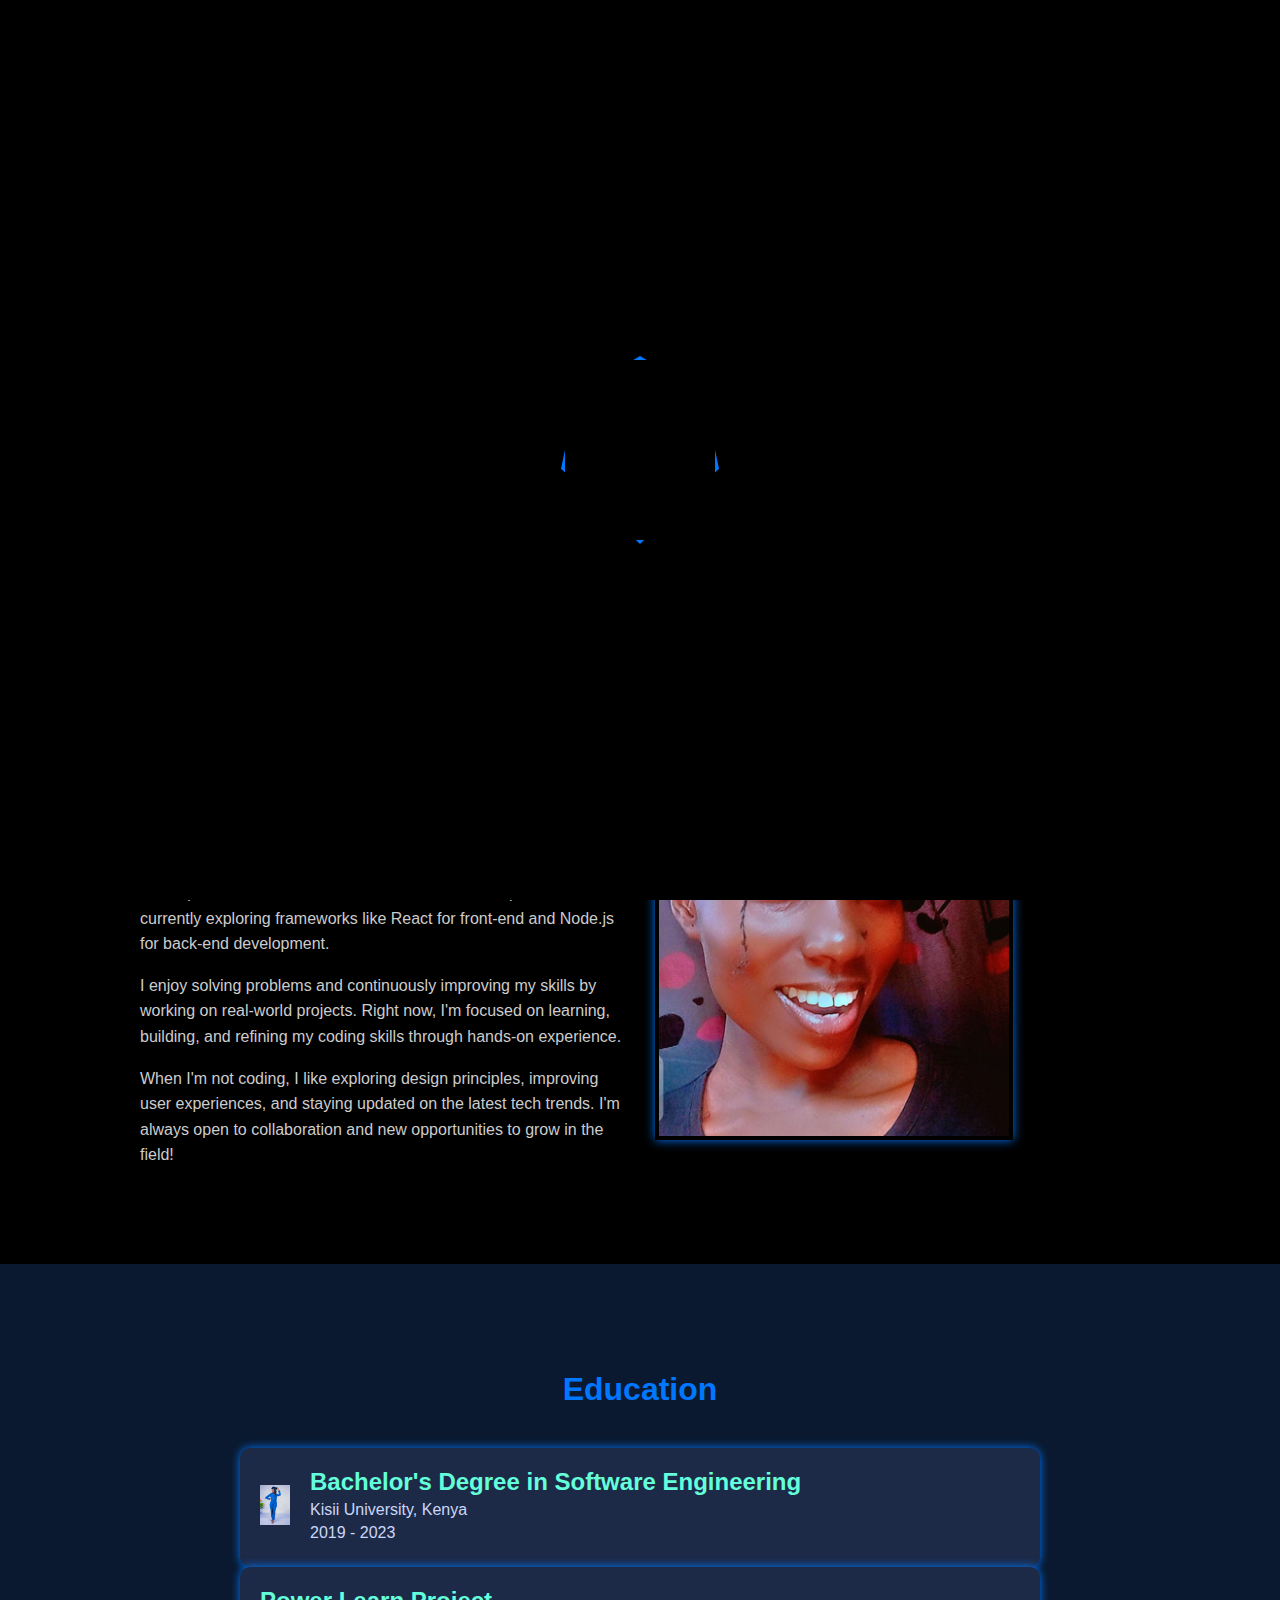
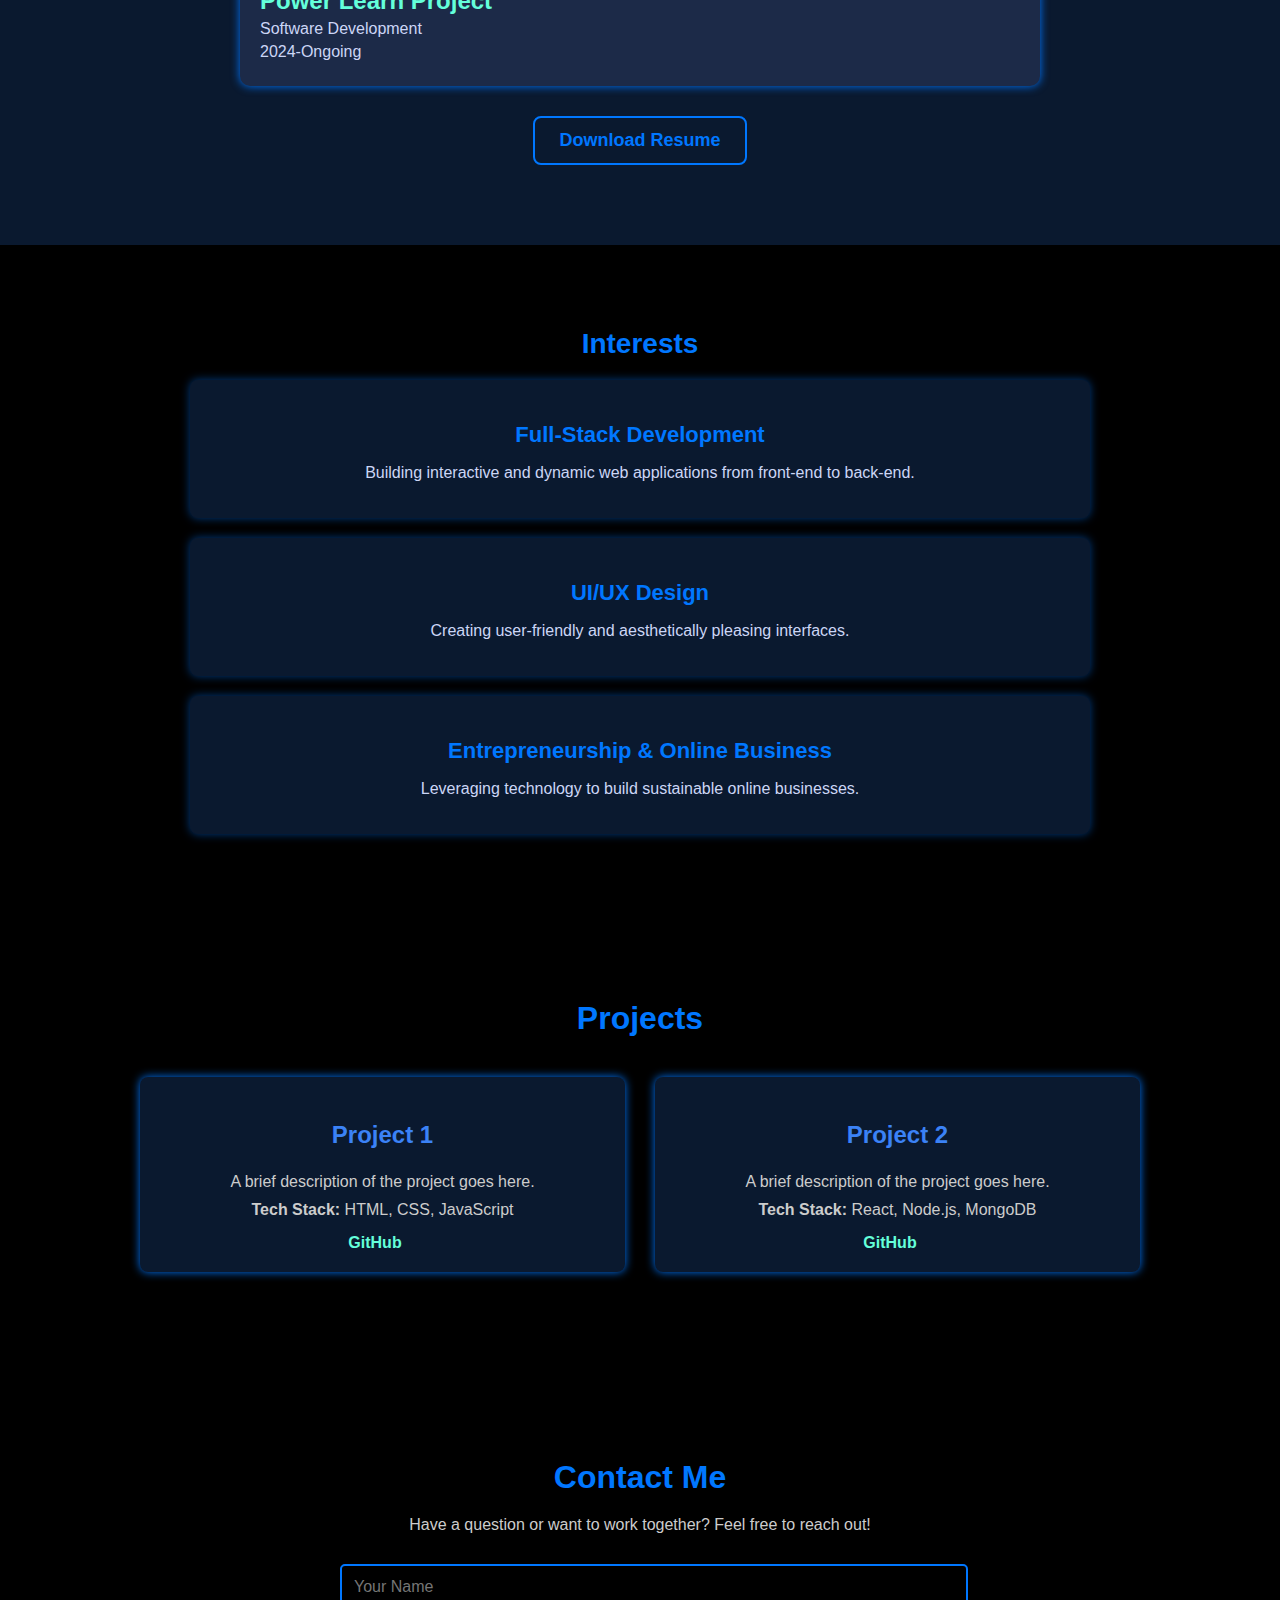
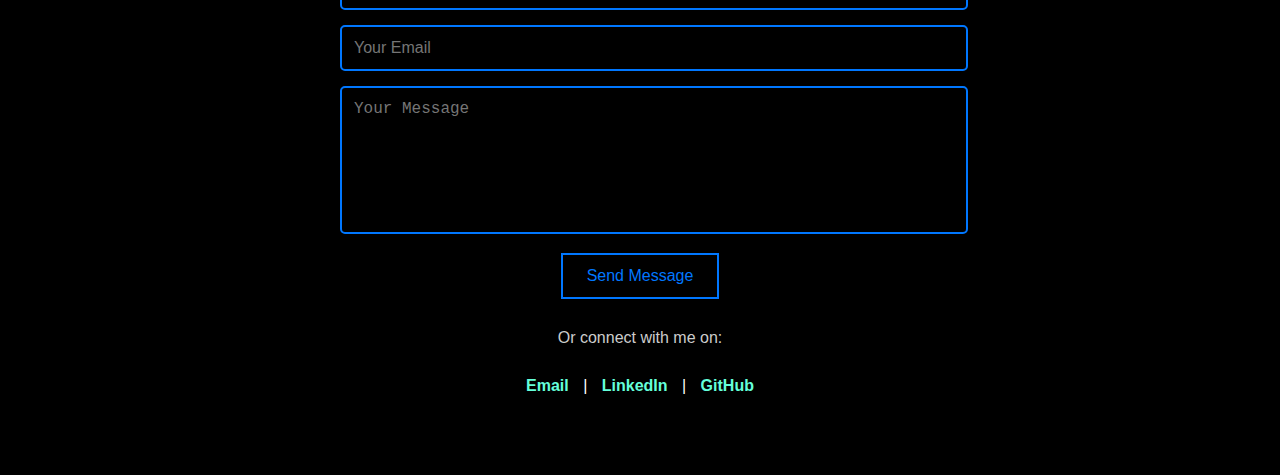
==== my.html @ a8a163e4 "Initial commit - Portfolio Project" ====
<!DOCTYPE html>
<html lang="en">

<head>
    <meta charset="UTF-8">
    <meta name="viewport" content="width=device-width, initial-scale=1.0">
    <title>My Portfolio</title>
    <link rel="stylesheet" href="my.css">
</head>

<body>
    <!-- Preloader Animation -->
    <div class="container">
        <div class="shield"></div>
        <div class="letter">M</div>
    </div>

    <!-- Main Content (Initially hidden) -->
    <div class="homepage-content">
        <header>
            <div class="logo">
                <div class="shield-logo">
                    <div class="letter">M</div>
                </div>
            </div>
            <nav>
                <ul>
                    <li><a href="#about">About</a></li>
                    <li><a href="#Education">Education</a></li>
                    <li><a href="#Interests">Interests</a></li>
                    <li><a href="#Projects">Projects</a></li>
                    <li><a href="#contact">Contact</a></li>
                </ul>
            </nav>
            <a href="MILLICENT CV.pdf" class="resume-btn" download>Resume</a>

        </header>

        <main>
            <section class="hero">
                <p>Hi, my name is</p>
                <h1>Millicent Anyango</h1>
                <h2>Building the Future of the Web.<br>Im learning to build things for the web.</h2>
                <p class="description">Aspiring full-stack developer passionate about creating seamless, innovative,
                    and
                    user-friendly digital experiences.</p>
                <a href="#contact" class="cta-btn">Let's Work Together</a>


            </section>
        </main>
    </div>

    <section id="about">
        <div class="about-container">

            <div class="about-text">
                <h2>About Me</h2>
                <p>I'm an aspiring full-stack developer passionate about building functional and visually appealing web
                    applications. My journey into development started with HTML, CSS, and JavaScript, and I'm currently
                    exploring frameworks like React for front-end and Node.js for back-end development.</p>
                <p>I enjoy solving problems and continuously improving my skills by working on real-world projects.
                    Right now, I'm focused on learning, building, and refining my coding skills through hands-on
                    experience.</p>
                <p>When I'm not coding, I like exploring design principles, improving user experiences, and staying
                    updated on the latest tech trends. I'm always open to collaboration and new opportunities to grow in
                    the field!</p>
            </div>

            <div class="image-container">
                <img src="my pictures/my face.jpg" alt="Profile picture of Millicent Anyango" class="styled-image">
            </div>
        </div>
    </section>

    <section id="education">
        <div class="education-container">
            <h2>Education</h2>
            <div class="education-entry">
                <div class="edu-icon">
                    <img src="my pictures/grad.jpg" alt="Graduation Cap">
                </div>
                <div class="edu-text">
                    <h3>Bachelor's Degree in Software Engineering</h3>
                    <p>Kisii University, Kenya</p>
                    <p>2019 - 2023</p>
                </div>
            </div>

            <div class="education-entry">

                <div class="edu-text">
                    <h3>Power Learn Project</h3>
                    <p> Software Development</p>
                    <p>2024-Ongoing</p>
                </div>
            </div>

            <div class="resume-container">
                <a href="MILLICENT_CV.pdf" class="resume-btn" download>Download Resume</a>
            </div>
        </div>
    </section>

    <section id="interests">
        <div class="interests-container">
            <h2>Interests</h2>

            <div class="interests-list">
                <div class="interest-item">
                    <h3>Full-Stack Development</h3>
                    <p>Building interactive and dynamic web applications from front-end to back-end.</p>
                </div>

                <div class="interest-item">
                    <h3>UI/UX Design</h3>
                    <p>Creating user-friendly and aesthetically pleasing interfaces.</p>
                </div>


                <div class="interest-item">
                    <h3>Entrepreneurship & Online Business</h3>
                    <p>Leveraging technology to build sustainable online businesses.</p>
                </div>
            </div>
        </div>
    </section>

    <section id="projects">
        <div class="projects-container">
            <h2>Projects</h2>
            <div class="projects-grid">
                <div class="project-card">
                    <h3>Project 1</h3>
                    <p>A brief description of the project goes here.</p>
                    <p><strong>Tech Stack:</strong> HTML, CSS, JavaScript</p>
                    <div class="project-links">
                        <a href="#" class="btn" target="_blank">GitHub</a>
                    </div>
                </div>

                <div class="project-card">
                    <h3>Project 2</h3>
                    <p>A brief description of the project goes here.</p>
                    <p><strong>Tech Stack:</strong> React, Node.js, MongoDB</p>
                    <div class="project-links">
                        <a href="#" class="btn" target="_blank">GitHub</a>
                    </div>
                </div>
            </div>
        </div>
    </section>



    <section id="contact">
        <div class="contact-container">
            <h2>Contact Me</h2>
            <p>Have a question or want to work together? Feel free to reach out!</p>

            <form action="https://formspree.io/f/xblgzrqj" method="POST">

                <div class="input-group">
                    <input type="text" name="name" placeholder="Your Name" required>
                </div>
                <div class="input-group">
                    <input type="email" name="email" placeholder="Your Email" required>
                </div>
                <div class="input-group">
                    <textarea name="message" placeholder="Your Message" required></textarea>
                </div>
                <button type="submit" class="contact-btn">Send Message</button>
            </form>

            <div class="contact-links">
                <p>Or connect with me on:</p>
                <a href="mailto:your@email.com">Email</a> |
                <a href="https://www.linkedin.com/in/yourprofile" target="_blank">LinkedIn</a> |
                <a href="https://github.com/yourgithub" target="_blank">GitHub</a>
            </div>
        </div>
    </section>




</body>

</html>
---- my.css ----
/* Body and background settings */
body {
    background-color: #000000;
    /* Main background color */
    color: #ffffff;
    /* White text color for contrast */
    font-family: Arial, sans-serif;
    margin: 0;
    padding: 0;
}

/* Preloader Styles */
.container {
    position: fixed;
    top: 0;
    left: 0;
    width: 100%;
    height: 100%;
    display: flex;
    justify-content: center;
    align-items: center;
    background-color: #000000;
    /* Black background */
    z-index: 9999;
    opacity: 1;
    animation: fadeOutLogo 6s forwards;
}

.shield {
    width: 150px;
    height: 180px;
    background: transparent;
    position: relative;
    clip-path: polygon(50% 0%, 90% 20%, 100% 60%, 50% 100%, 0% 60%, 10% 20%);
    border: 4px solid #0077FF;
    /* Blue border */
    display: flex;
    justify-content: center;
    align-items: center;
    animation: rotateShape 2s ease-in-out forwards;
}

.letter {
    position: absolute;
    font-size: 50px;
    font-weight: bold;
    color: #0077FF;
    /* Blue color for the letter */
    text-align: center;
    opacity: 0;
    animation: fadeIn 2s 2s forwards;
}

/* Animation for rotating shield */
@keyframes rotateShape {
    0% {
        transform: rotate(0deg) scale(0);
        opacity: 0;
    }

    100% {
        transform: rotate(360deg) scale(1);
        opacity: 1;
    }
}

/* Fade-in for the letter "M" */
@keyframes fadeIn {
    0% {
        opacity: 0;
    }

    100% {
        opacity: 1;
    }
}

/* Fade-out effect for the preloader */
@keyframes fadeOutLogo {
    0% {
        opacity: 1;
    }

    100% {
        opacity: 0;
        visibility: hidden;
    }
}

/* Homepage content */
.homepage-content {
    opacity: 0;
    animation: fadeInHomepage 2s 6s forwards;
}

@keyframes fadeInHomepage {
    0% {
        opacity: 0;
    }

    100% {
        opacity: 1;
    }
}

/* Header styling */
header {
    display: flex;
    justify-content: space-between;
    align-items: center;
    padding: 10px 20px;
    background-color: #0a192f;
    /* Dark Gray for header */
}

.logo {
    display: flex;
    align-items: center;
    justify-content: center;
}

.shield-logo {
    width: 60px;
    height: 75px;
    background: transparent;
    position: relative;
    clip-path: polygon(50% 0%, 90% 20%, 100% 60%, 50% 100%, 0% 60%, 10% 20%);
    border: 4px solid #0077FF;
    /* Blue border */
    display: flex;
    justify-content: center;
    align-items: center;
}

nav ul {
    list-style: none;
    display: flex;
    gap: 40px;
    margin-right: 60px;
}

nav ul li a {
    color: #ccd6f6;
    /* Light blue-gray for links */
    text-decoration: none;
}

.resume-btn {
    color: #3B82F6;
    /* Light teal color for resume button */
    border: 1px solid #3B82F6;
    padding: 10px 15px;
    text-decoration: none;
}

/* Hero section */
.hero {
    text-align: center;
    margin-top: 100px;
}

.hero p {
    color: #3B82F6;
    /* Light teal for the text */
}

.hero h1 {
    font-size: 48px;
    margin: 10px 0;
}

.hero h2 {
    font-size: 36px;
    color: #8892b0;
    /* Soft grayish-blue for subheading */
}

.description {
    color: #a8b2d1;
    /* Light grayish-blue */
    max-width: 600px;
    margin: 20px auto;
}

.cta-btn {
    display: inline-block;
    margin-top: 20px;
    padding: 12px 24px;
    background-color: transparent;
    border: 1px solid #3B82F6;
    /* Light teal border for CTA button */
    color: #3B82F6;
    text-decoration: none;
    font-size: 18px;
    font-weight: bold;
    border-radius: 5px;
    transition: all 0.3s ease-in-out;
}

/* Hover effect */
.cta-btn:hover {
    background-color: #3B82F6;
    color: #ffffff;
    box-shadow: 0 0 10px #3B82F6;
}

#about {
    background-color: #000000;
    /* Black background */
    color: #ffffff;
    /* White text for contrast */
    padding: 80px 20px;
    margin-top: 100px;
    /* Pushes the section lower */
}

.about-container {
    display: flex;
    align-items: center;
    justify-content: space-between;
    max-width: 1000px;
    margin: auto;
    gap: 30px;
    flex-direction: row;
    /* Ensures image is on the left */
}

.image-container {
    flex: 1;
    display: flex;
    justify-content: flex-start;
    /* Align image to the left */
}

.styled-image {
    width: 350px;
    height: 350px;
    border-radius: 0;
    /* Square shape */
    border: 4px solid transparent;
    object-fit: cover;
    box-shadow: 0 0 10px #0077FF;
    animation: neonFlicker 1.5s infinite alternate;
}

/* Neon Flickering Effect */
@keyframes neonFlicker {
    0% {
        box-shadow: 0 0 10px #0077FF, 0 0 20px #0077FF;
    }

    50% {
        box-shadow: 0 0 15px #3B82F6, 0 0 25px #3B82F6;
    }

    100% {
        box-shadow: 0 0 10px #0077FF, 0 0 20px #0077FF;
    }
}

.about-text {
    flex: 1;
    text-align: left;
}

.about-text h2 {
    font-size: 32px;
    color: #0077FF;
    /* Primary blue color */
}

.about-text p {
    font-size: 16px;
    line-height: 1.6;
    color: #cccccc;
    /* Light gray text */
}

/* Responsive Styling */
@media (max-width: 768px) {
    .about-container {
        flex-direction: column;
        /* Stack on small screens */
        text-align: center;
    }

    .image-container {
        justify-content: center;
    }

    .about-text {
        text-align: center;
    }

    .styled-image {
        margin-bottom: 20px;
    }
}


/* Education Section */
#education {
    background-color: #0a192f;
    /* Dark navy background */
    padding: 80px 20px;
    color: #ffffff;
    /* White text */
    text-align: center;
}

.education-container {
    max-width: 800px;
    margin: auto;
}

.education-container h2 {
    font-size: 32px;
    color: #0077FF;
    /* Primary blue */
    margin-bottom: 40px;
}

.education-entry {
    display: flex;
    align-items: center;
    gap: 20px;
    background-color: #1c2a48;
    /* Slightly lighter blue */
    padding: 20px;
    border-radius: 10px;
    box-shadow: 0 0 10px #0077FF;
}

.edu-icon img {
    width: 30px;
    height: 40px;
}

.edu-text {
    text-align: left;
}

.edu-text h3 {
    font-size: 24px;
    color: #64ffda;
    /* Secondary shade */
    margin: 0;
}

.edu-text p {
    font-size: 16px;
    color: #ccd6f6;
    /* Light blue-gray */
    margin: 5px 0;
}

/* Responsive Design */
@media (max-width: 768px) {
    .education-entry {
        flex-direction: column;
        text-align: center;
    }

    .edu-icon img {
        width: 40px;
        height: 40px;
    }
}

/* Resume Button Styling */
.resume-container {
    text-align: center;
    margin-top: 30px;
}

.resume-btn {
    display: inline-block;
    padding: 12px 24px;
    font-size: 18px;
    font-weight: bold;
    color: #0077FF;
    border: 2px solid #0077FF;
    border-radius: 8px;
    text-decoration: none;
    transition: all 0.3s ease-in-out;
}

.resume-btn:hover {
    background-color: #0077FF;
    color: #ffffff;
    box-shadow: 0 0 15px #0077FF;
}

/* Interests Section */
.interests-container {
    max-width: 900px;
    margin: auto;
    padding: 60px 20px;
    text-align: center;
}

.interests-container h2 {
    font-size: 28px;
    color: #0077FF;
    margin-bottom: 20px;
}

.interests-list {
    display: flex;
    flex-direction: column;
    gap: 20px;
}

.interest-item {
    background-color: #0a192f;
    padding: 20px;
    border-radius: 8px;
    box-shadow: 0 0 10px rgba(0, 119, 255, 0.5);
    text-align: center;
    transition: transform 0.3s ease-in-out;
}

.interest-item:hover {
    transform: scale(1.05);
}

.interest-item h3 {
    font-size: 22px;
    color: #0077FF;
    margin-bottom: 5px;
}

.interest-item p {
    font-size: 16px;
    color: #ccd6f6;
}


/* Projects Section */
#projects {
    background-color: #000000;
    /* Black background */
    color: #ffffff;
    /* White text */
    padding: 80px 20px;
    text-align: center;
}

.projects-container {
    max-width: 1000px;
    margin: auto;
}

.projects-container h2 {
    font-size: 32px;
    color: #0077FF;
    /* Primary blue color */
    margin-bottom: 20px;
}

/* Project Grid */
.projects-grid {
    display: grid;
    grid-template-columns: repeat(auto-fit, minmax(300px, 1fr));
    gap: 30px;
    margin-top: 40px;
}

/* Project Cards */
.project-card {
    background-color: #0a192f;
    /* Dark navy */
    padding: 20px;
    border-radius: 8px;
    box-shadow: 0 0 10px #0077FF;
    transition: transform 0.3s ease, box-shadow 0.3s ease;
}

.project-card:hover {
    transform: translateY(-5px);
    box-shadow: 0 0 15px #3B82F6;
}

.project-card h3 {
    color: #3B82F6;
    /* Light blue */
    font-size: 24px;
}

.project-card p {
    font-size: 16px;
    color: #cccccc;
    /* Light gray text */
    margin: 10px 0;
}

/* Project Links */
.project-links {
    margin-top: 15px;
}

.project-links a {
    text-decoration: none;
    color: #64ffda;
    /* Light greenish-blue */
    margin-right: 15px;
    font-weight: bold;
}

.project-links a:hover {
    color: #f76c6c;
    /* Soft orange for hover effect */
}

/* Responsive Design */
@media (max-width: 768px) {
    .projects-grid {
        grid-template-columns: 1fr;
        /* Single column on smaller screens */
    }
}

/* Contact Section */
#contact {
    background-color: #000000;
    /* Black background */
    color: #ffffff;
    /* White text */
    padding: 80px 20px;
    text-align: center;
}

.contact-container {
    max-width: 600px;
    margin: auto;
}

.contact-container h2 {
    font-size: 32px;
    color: #0077FF;
    /* Primary blue */
    margin-bottom: 20px;
}

.contact-container p {
    font-size: 16px;
    color: #cccccc;
    /* Light gray */
    margin-bottom: 30px;
}

/* Contact Form */
.input-group {
    margin-bottom: 15px;
}

.input-group input,
.input-group textarea {
    width: 100%;
    padding: 12px;
    border: 2px solid #0077FF;
    background-color: transparent;
    color: #ffffff;
    font-size: 16px;
    border-radius: 5px;
}

.input-group textarea {
    height: 120px;
    resize: none;
}

.contact-btn {
    display: inline-block;
    padding: 12px 24px;
    background-color: transparent;
    border: 2px solid #0077FF;
    color: #0077FF;
    font-size: 16px;
    cursor: pointer;
    transition: 0.3s ease;
}

.contact-btn:hover {
    background-color: #0077FF;
    color: #ffffff;
}

/* Contact Links */
.contact-links {
    margin-top: 30px;
}

.contact-links a {
    color: #64ffda;
    text-decoration: none;
    font-weight: bold;
    margin: 0 10px;
}

.contact-links a:hover {
    color: #f76c6c;
    /* Soft orange */
}

/* Responsive */
@media (max-width: 600px) {
    .contact-container {
        width: 90%;
    }
}







/* Add shades of blue */
.primary-shade {
    color: #0077FF;
}

.secondary-shade {
    color: #64ffda;
}

.background-shade {
    background-color: #0a192f;
    /* Slightly lighter blackish-blue */
}

.light-blue-shade {
    color: #ccd6f6;
    /* Very light blue text */
}

.off-white-shade {
    background-color: #f7f7f7;
    /* Light off-white background */
}

.dark-navy-shade {
    background-color: #172a45;
    /* Dark navy background */
}

.orange-accent {
    color: #f76c6c;
    /* Soft orange for highlights */
}

.golden-yellow-accent {
    color: #f1c40f;
    /* Golden yellow for attention-grabbing elements */
}
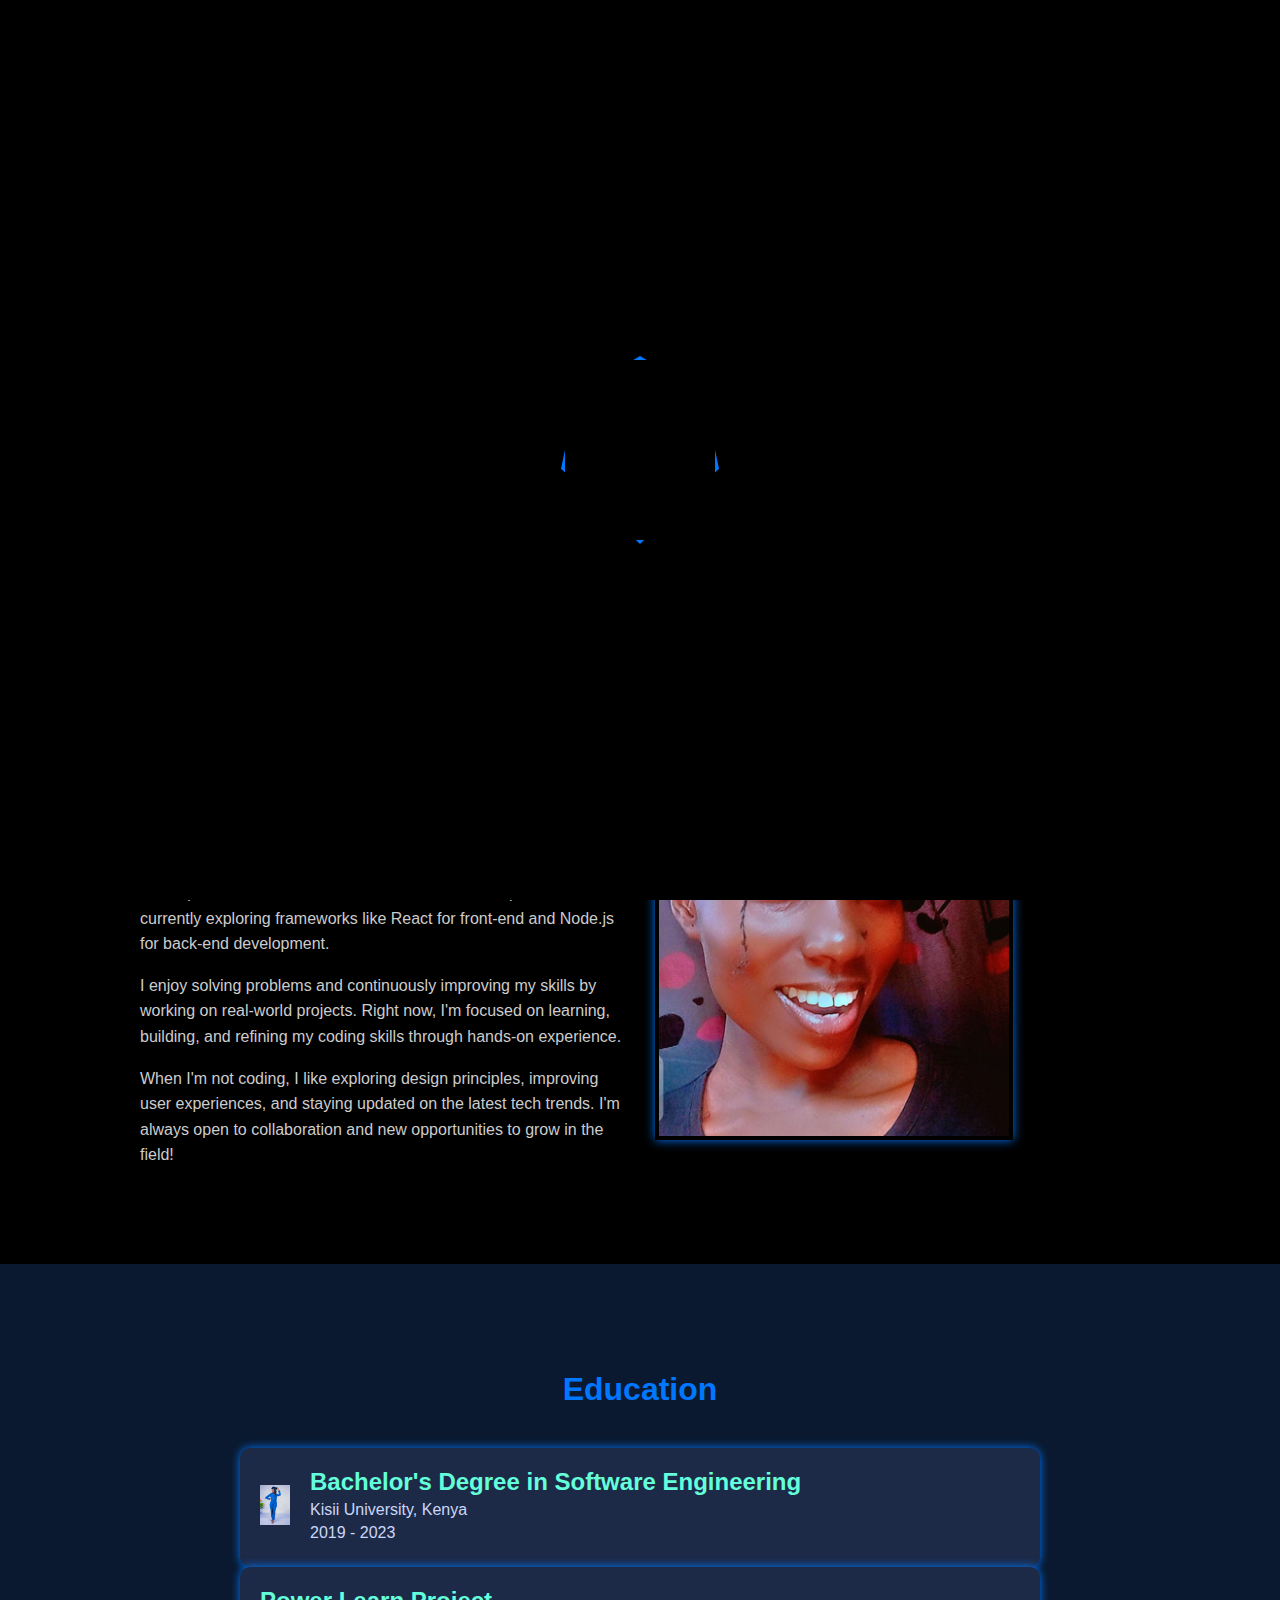
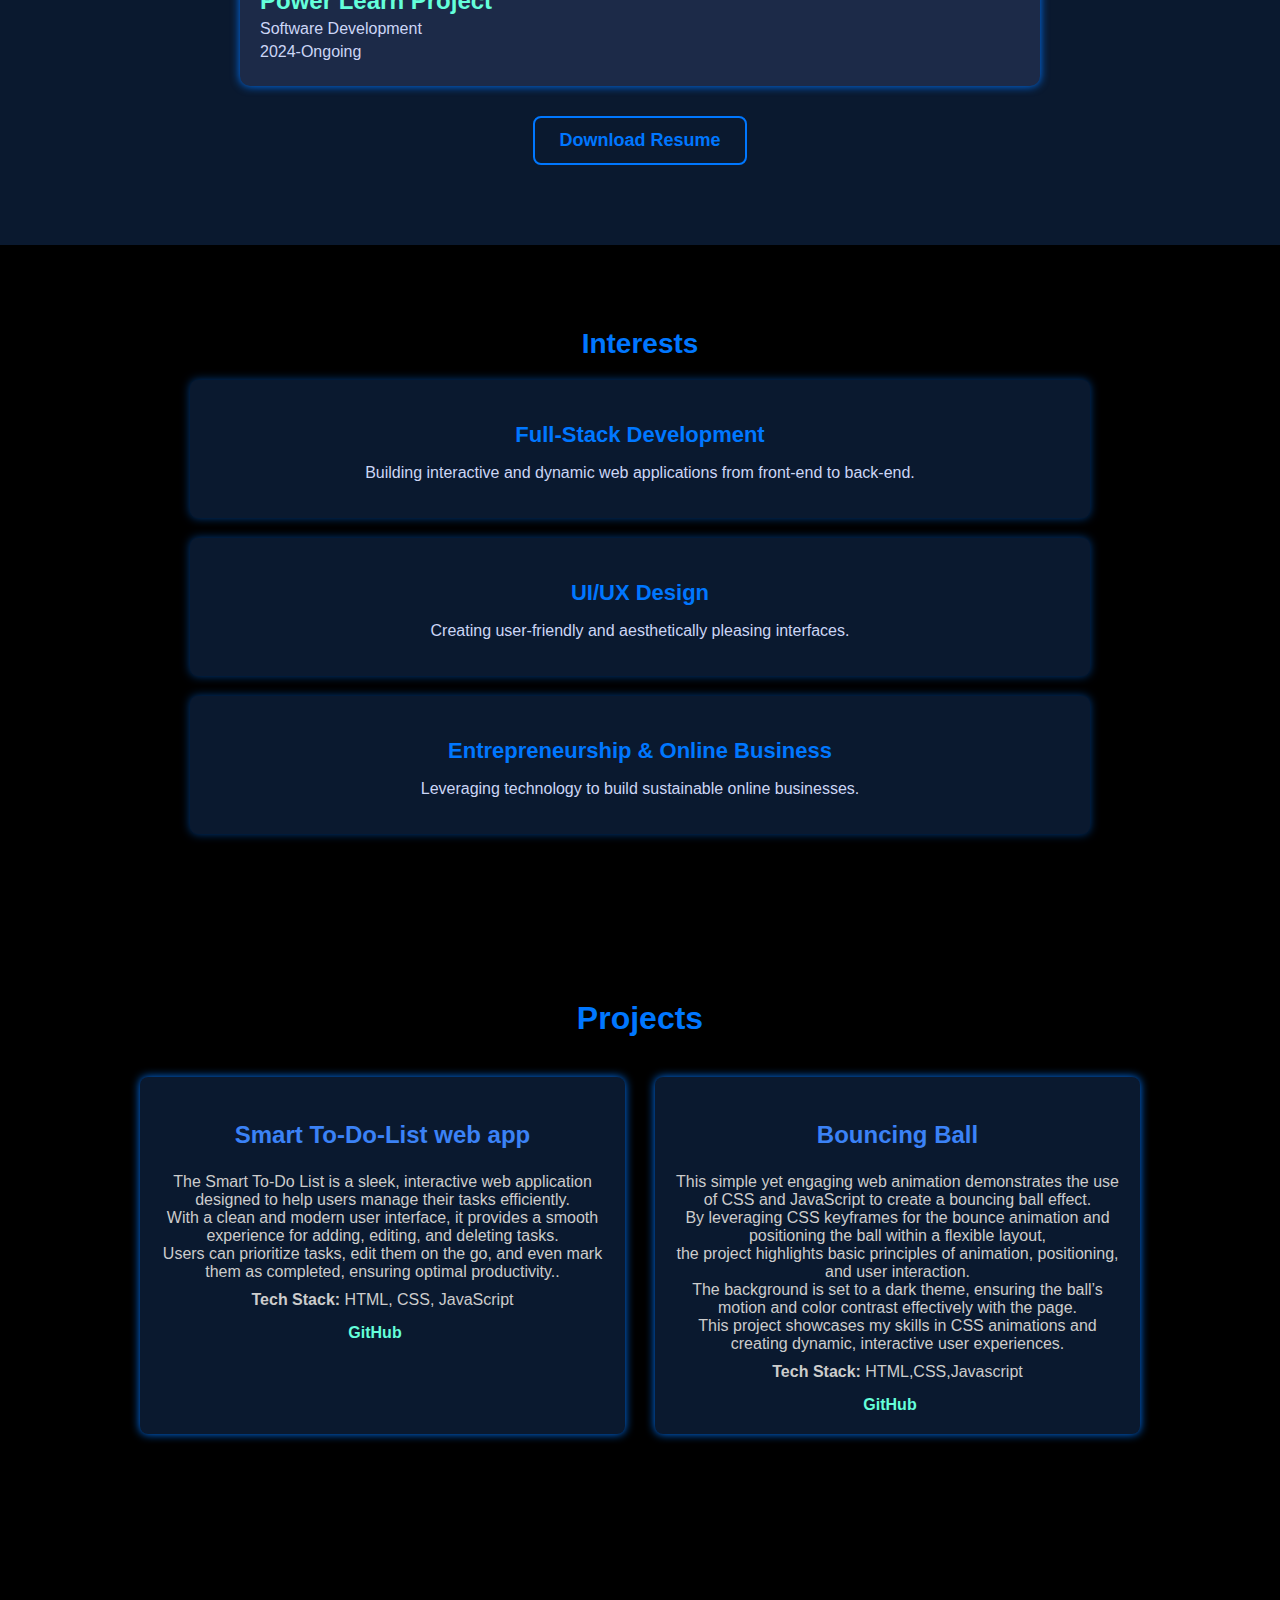
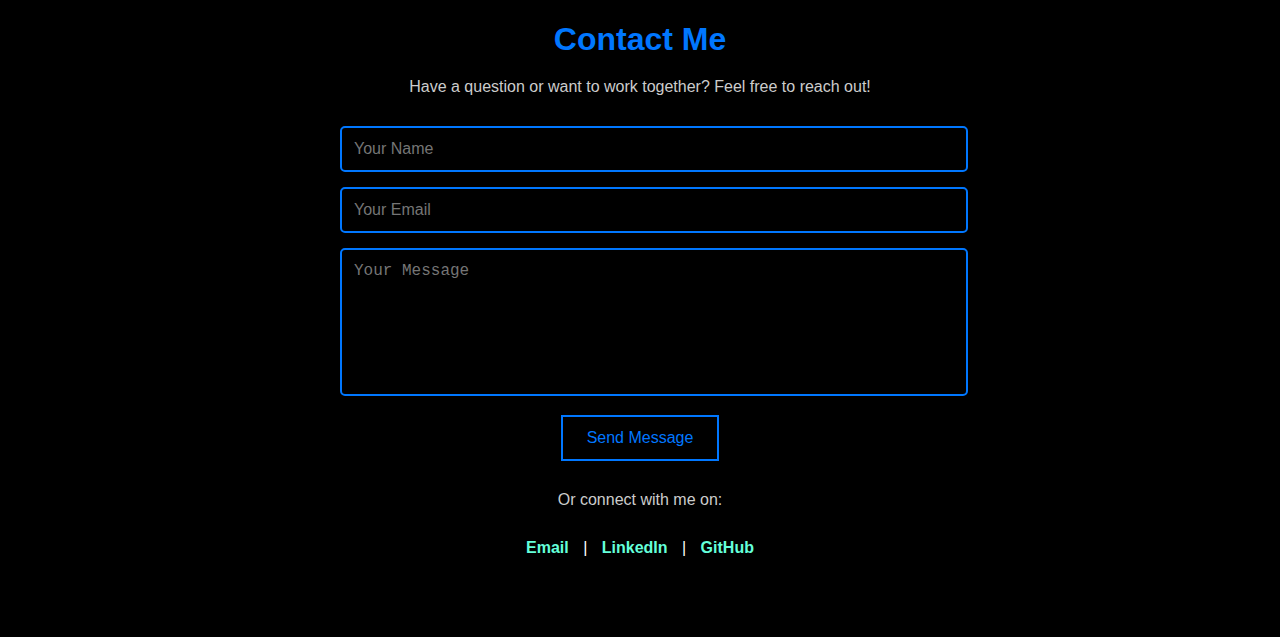
==== commit b9db80ae: "Brief message describing the changes made" ====
--- a/my.html
+++ b/my.html
@@ -131,20 +131,29 @@
             <h2>Projects</h2>
             <div class="projects-grid">
                 <div class="project-card">
-                    <h3>Project 1</h3>
-                    <p>A brief description of the project goes here.</p>
+                    <h3>Smart To-Do-List web app</h3>
+                    <p>The Smart To-Do List is a sleek, interactive web application designed to help users manage their
+                        tasks efficiently.<br> With a clean and modern user interface, it provides a smooth experience
+                        for adding, editing, and deleting tasks. <br>Users can prioritize tasks, edit them on the go,
+                        and even mark them as completed, ensuring optimal productivity..</p>
                     <p><strong>Tech Stack:</strong> HTML, CSS, JavaScript</p>
                     <div class="project-links">
-                        <a href="#" class="btn" target="_blank">GitHub</a>
+                        <a href="https://github.com/Ocheing/Smart-to-do-list-app.git" class="btn"
+                            target="_blank">GitHub</a>
                     </div>
                 </div>
 
                 <div class="project-card">
-                    <h3>Project 2</h3>
-                    <p>A brief description of the project goes here.</p>
-                    <p><strong>Tech Stack:</strong> React, Node.js, MongoDB</p>
+                    <h3>Bouncing Ball</h3>
+                    <p>This simple yet engaging web animation demonstrates the use of CSS and JavaScript to create a
+                        bouncing ball effect.<br> By leveraging CSS keyframes for the bounce animation and positioning
+                        the ball within a flexible layout, <br>the project highlights basic principles of animation,
+                        positioning, and user interaction.<br> The background is set to a dark theme, ensuring the
+                        ball’s motion and color contrast effectively with the page.<br> This project showcases my skills
+                        in CSS animations and creating dynamic, interactive user experiences.</p>
+                    <p><strong>Tech Stack:</strong> HTML,CSS,Javascript</p>
                     <div class="project-links">
-                        <a href="#" class="btn" target="_blank">GitHub</a>
+                        <a href="https://github.com/Ocheing/Bouncing-ball.git" class="btn" target="_blank">GitHub</a>
                     </div>
                 </div>
             </div>
--- a/my.css
+++ b/my.css
@@ -1,15 +1,12 @@
-/* Body and background settings */
 body {
     background-color: #000000;
-    /* Main background color */
-    color: #ffffff;
-    /* White text color for contrast */
+    color: #ffffff;
     font-family: Arial, sans-serif;
     margin: 0;
     padding: 0;
 }
 
-/* Preloader Styles */
+
 .container {
     position: fixed;
     top: 0;
@@ -20,7 +17,6 @@
     justify-content: center;
     align-items: center;
     background-color: #000000;
-    /* Black background */
     z-index: 9999;
     opacity: 1;
     animation: fadeOutLogo 6s forwards;
@@ -33,7 +29,6 @@
     position: relative;
     clip-path: polygon(50% 0%, 90% 20%, 100% 60%, 50% 100%, 0% 60%, 10% 20%);
     border: 4px solid #0077FF;
-    /* Blue border */
     display: flex;
     justify-content: center;
     align-items: center;
@@ -45,13 +40,11 @@
     font-size: 50px;
     font-weight: bold;
     color: #0077FF;
-    /* Blue color for the letter */
     text-align: center;
     opacity: 0;
     animation: fadeIn 2s 2s forwards;
 }
 
-/* Animation for rotating shield */
 @keyframes rotateShape {
     0% {
         transform: rotate(0deg) scale(0);
@@ -64,7 +57,6 @@
     }
 }
 
-/* Fade-in for the letter "M" */
 @keyframes fadeIn {
     0% {
         opacity: 0;
@@ -75,7 +67,6 @@
     }
 }
 
-/* Fade-out effect for the preloader */
 @keyframes fadeOutLogo {
     0% {
         opacity: 1;
@@ -110,7 +101,7 @@
     align-items: center;
     padding: 10px 20px;
     background-color: #0a192f;
-    /* Dark Gray for header */
+
 }
 
 .logo {
@@ -126,7 +117,6 @@
     position: relative;
     clip-path: polygon(50% 0%, 90% 20%, 100% 60%, 50% 100%, 0% 60%, 10% 20%);
     border: 4px solid #0077FF;
-    /* Blue border */
     display: flex;
     justify-content: center;
     align-items: center;
@@ -141,19 +131,17 @@
 
 nav ul li a {
     color: #ccd6f6;
-    /* Light blue-gray for links */
     text-decoration: none;
 }
 
 .resume-btn {
     color: #3B82F6;
-    /* Light teal color for resume button */
     border: 1px solid #3B82F6;
     padding: 10px 15px;
     text-decoration: none;
 }
 
-/* Hero section */
+
 .hero {
     text-align: center;
     margin-top: 100px;
@@ -161,7 +149,7 @@
 
 .hero p {
     color: #3B82F6;
-    /* Light teal for the text */
+
 }
 
 .hero h1 {
@@ -172,12 +160,10 @@
 .hero h2 {
     font-size: 36px;
     color: #8892b0;
-    /* Soft grayish-blue for subheading */
 }
 
 .description {
     color: #a8b2d1;
-    /* Light grayish-blue */
     max-width: 600px;
     margin: 20px auto;
 }
@@ -188,7 +174,6 @@
     padding: 12px 24px;
     background-color: transparent;
     border: 1px solid #3B82F6;
-    /* Light teal border for CTA button */
     color: #3B82F6;
     text-decoration: none;
     font-size: 18px;
@@ -197,7 +182,6 @@
     transition: all 0.3s ease-in-out;
 }
 
-/* Hover effect */
 .cta-btn:hover {
     background-color: #3B82F6;
     color: #ffffff;
@@ -206,12 +190,9 @@
 
 #about {
     background-color: #000000;
-    /* Black background */
-    color: #ffffff;
-    /* White text for contrast */
+    color: #ffffff;
     padding: 80px 20px;
     margin-top: 100px;
-    /* Pushes the section lower */
 }
 
 .about-container {
@@ -222,28 +203,24 @@
     margin: auto;
     gap: 30px;
     flex-direction: row;
-    /* Ensures image is on the left */
 }
 
 .image-container {
     flex: 1;
     display: flex;
     justify-content: flex-start;
-    /* Align image to the left */
 }
 
 .styled-image {
     width: 350px;
     height: 350px;
     border-radius: 0;
-    /* Square shape */
     border: 4px solid transparent;
     object-fit: cover;
     box-shadow: 0 0 10px #0077FF;
     animation: neonFlicker 1.5s infinite alternate;
 }
 
-/* Neon Flickering Effect */
 @keyframes neonFlicker {
     0% {
         box-shadow: 0 0 10px #0077FF, 0 0 20px #0077FF;
@@ -266,21 +243,17 @@
 .about-text h2 {
     font-size: 32px;
     color: #0077FF;
-    /* Primary blue color */
 }
 
 .about-text p {
     font-size: 16px;
     line-height: 1.6;
     color: #cccccc;
-    /* Light gray text */
-}
-
-/* Responsive Styling */
+}
+
 @media (max-width: 768px) {
     .about-container {
         flex-direction: column;
-        /* Stack on small screens */
         text-align: center;
     }
 
@@ -301,10 +274,8 @@
 /* Education Section */
 #education {
     background-color: #0a192f;
-    /* Dark navy background */
     padding: 80px 20px;
     color: #ffffff;
-    /* White text */
     text-align: center;
 }
 
@@ -316,7 +287,6 @@
 .education-container h2 {
     font-size: 32px;
     color: #0077FF;
-    /* Primary blue */
     margin-bottom: 40px;
 }
 
@@ -325,7 +295,6 @@
     align-items: center;
     gap: 20px;
     background-color: #1c2a48;
-    /* Slightly lighter blue */
     padding: 20px;
     border-radius: 10px;
     box-shadow: 0 0 10px #0077FF;
@@ -343,18 +312,15 @@
 .edu-text h3 {
     font-size: 24px;
     color: #64ffda;
-    /* Secondary shade */
     margin: 0;
 }
 
 .edu-text p {
     font-size: 16px;
     color: #ccd6f6;
-    /* Light blue-gray */
     margin: 5px 0;
 }
 
-/* Responsive Design */
 @media (max-width: 768px) {
     .education-entry {
         flex-direction: column;
@@ -367,7 +333,6 @@
     }
 }
 
-/* Resume Button Styling */
 .resume-container {
     text-align: center;
     margin-top: 30px;
@@ -439,9 +404,7 @@
 /* Projects Section */
 #projects {
     background-color: #000000;
-    /* Black background */
-    color: #ffffff;
-    /* White text */
+    color: #ffffff;
     padding: 80px 20px;
     text-align: center;
 }
@@ -454,11 +417,9 @@
 .projects-container h2 {
     font-size: 32px;
     color: #0077FF;
-    /* Primary blue color */
     margin-bottom: 20px;
 }
 
-/* Project Grid */
 .projects-grid {
     display: grid;
     grid-template-columns: repeat(auto-fit, minmax(300px, 1fr));
@@ -466,10 +427,8 @@
     margin-top: 40px;
 }
 
-/* Project Cards */
 .project-card {
     background-color: #0a192f;
-    /* Dark navy */
     padding: 20px;
     border-radius: 8px;
     box-shadow: 0 0 10px #0077FF;
@@ -483,18 +442,15 @@
 
 .project-card h3 {
     color: #3B82F6;
-    /* Light blue */
     font-size: 24px;
 }
 
 .project-card p {
     font-size: 16px;
     color: #cccccc;
-    /* Light gray text */
     margin: 10px 0;
 }
 
-/* Project Links */
 .project-links {
     margin-top: 15px;
 }
@@ -502,30 +458,27 @@
 .project-links a {
     text-decoration: none;
     color: #64ffda;
-    /* Light greenish-blue */
     margin-right: 15px;
     font-weight: bold;
 }
 
 .project-links a:hover {
     color: #f76c6c;
-    /* Soft orange for hover effect */
-}
-
-/* Responsive Design */
+
+}
+
+
 @media (max-width: 768px) {
     .projects-grid {
         grid-template-columns: 1fr;
-        /* Single column on smaller screens */
+
     }
 }
 
 /* Contact Section */
 #contact {
     background-color: #000000;
-    /* Black background */
-    color: #ffffff;
-    /* White text */
+    color: #ffffff;
     padding: 80px 20px;
     text-align: center;
 }
@@ -538,18 +491,16 @@
 .contact-container h2 {
     font-size: 32px;
     color: #0077FF;
-    /* Primary blue */
     margin-bottom: 20px;
 }
 
 .contact-container p {
     font-size: 16px;
     color: #cccccc;
-    /* Light gray */
     margin-bottom: 30px;
 }
 
-/* Contact Form */
+
 .input-group {
     margin-bottom: 15px;
 }
@@ -586,7 +537,6 @@
     color: #ffffff;
 }
 
-/* Contact Links */
 .contact-links {
     margin-top: 30px;
 }
@@ -600,57 +550,11 @@
 
 .contact-links a:hover {
     color: #f76c6c;
-    /* Soft orange */
-}
-
-/* Responsive */
+
+}
+
 @media (max-width: 600px) {
     .contact-container {
         width: 90%;
     }
-}
-
-
-
-
-
-
-
-/* Add shades of blue */
-.primary-shade {
-    color: #0077FF;
-}
-
-.secondary-shade {
-    color: #64ffda;
-}
-
-.background-shade {
-    background-color: #0a192f;
-    /* Slightly lighter blackish-blue */
-}
-
-.light-blue-shade {
-    color: #ccd6f6;
-    /* Very light blue text */
-}
-
-.off-white-shade {
-    background-color: #f7f7f7;
-    /* Light off-white background */
-}
-
-.dark-navy-shade {
-    background-color: #172a45;
-    /* Dark navy background */
-}
-
-.orange-accent {
-    color: #f76c6c;
-    /* Soft orange for highlights */
-}
-
-.golden-yellow-accent {
-    color: #f1c40f;
-    /* Golden yellow for attention-grabbing elements */
 }